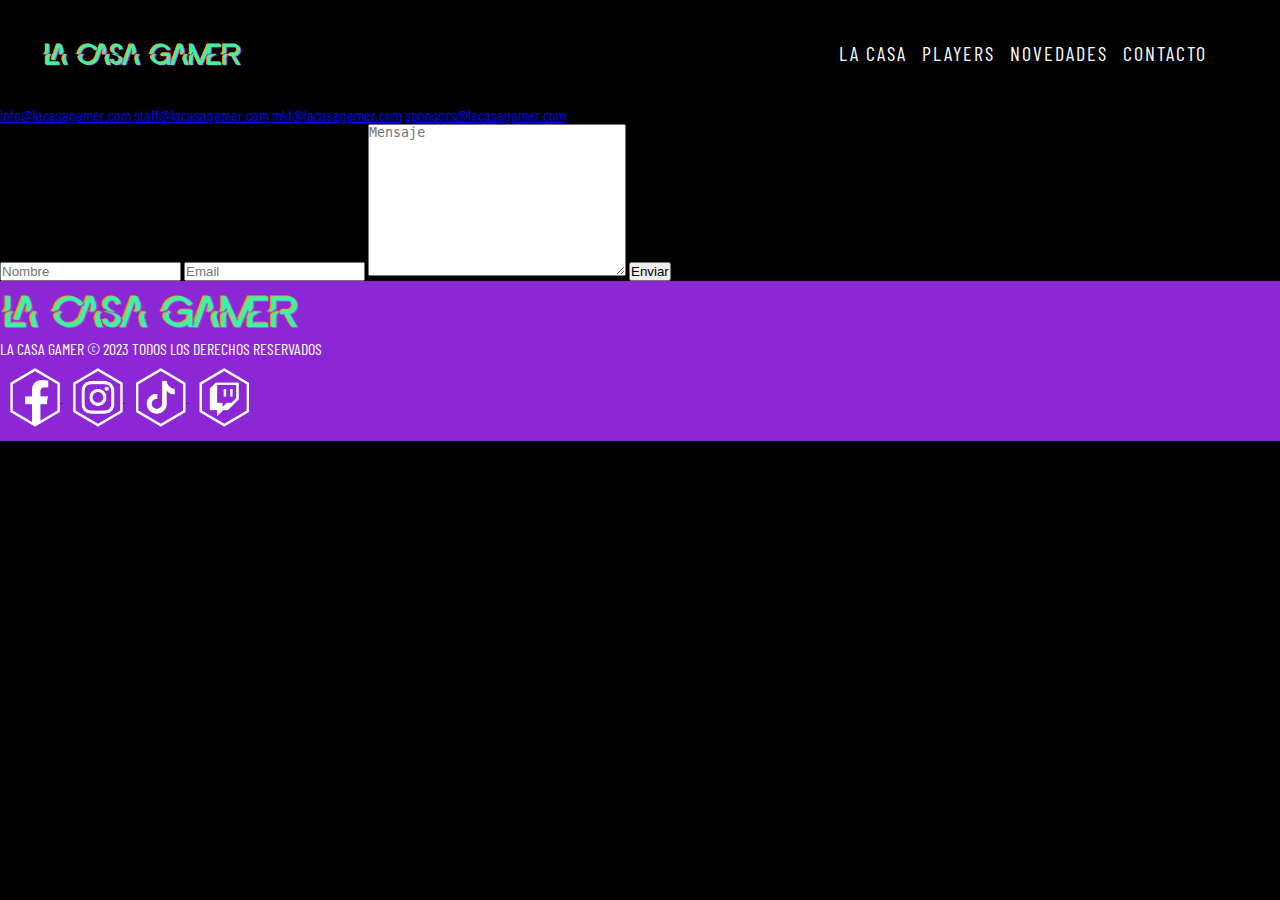
==== pages/contacto.html @ 82a251f8 "home y contacto" ====
<!DOCTYPE html>
<html lang="en">
<head>
    <meta charset="UTF-8">
    <meta http-equiv="X-UA-Compatible" content="IE=edge">
    <meta name="viewport" content="width=device-width, initial-scale=1.0">
    <title>Contacto</title>
    <link rel="preconnect" href="https://fonts.googleapis.com">
<link rel="preconnect" href="https://fonts.gstatic.com" crossorigin>
<link href="https://fonts.googleapis.com/css2?family=Barlow+Condensed:ital,wght@0,100;0,400;0,600;0,700;0,900;1,100;1,400;1,600;1,700;1,900&display=swap" rel="stylesheet">
<link href="https://cdn.jsdelivr.net/npm/bootstrap@5.3.0-alpha3/dist/css/bootstrap.min.css" rel="stylesheet" integrity="sha384-KK94CHFLLe+nY2dmCWGMq91rCGa5gtU4mk92HdvYe+M/SXH301p5ILy+dN9+nJOZ" crossorigin="anonymous">
<link rel="stylesheet" href="../css/styles.css">
</head>
<body>
    <header class="navbar">
        <div class="navbar__der">
            <a href="../index.html">
                <img class="navbar__logo__img" src="../img/logo-casa-gamer.png" alt="logo-casa-gamer">
            </a>
        </div>
        <div class="navbar__der">
            <nav class="navbar_menu">
                <div class="menu-principal-container">
                    <ul class="navigation navigation--horizontal">
                        <li class="menu-item">
                            <a href="la-casa.html">La Casa</a>
                        </li>
                        <li class="menu-item">
                            <a href="players.html">Players</a>
                        </li>
                        <li class="menu-item">
                            <a href="novedades.html">Novedades</a>
                        </li>
                        <li class="menu-item">
                            <a href="contacto.html">Contacto</a>
                        </li>
                    </ul>
                </div>
            </nav>
        </div>
    </header>
    <section class="navbar__violeta"></section>
    <section class="container section__contact">
        <div class="row">
            <div class="col">
                <h2 class="contact__title">Contactanos</h2>
                <div class="contacto__info">
                    <div class="info__contacto">
                        <p>General</p>
                        <p>Ser parte</p>
                        <p>Medios y prensa</p>
                        <p>Sponsors</p>
                    </div>
                    <div class="info__contacto mails__contacto">
                        <a href="mailto:info@lacasagamer.com">info@lacasagamer.com</a>
                        <a href="mailto:staff@lacasagamer.com">staff@lacasagamer.com</a>
                        <a href="mailto:mkt@lacasagamer.com">mkt@lacasagamer.com</a>
                        <a href="mailto:sponsors@lacasagamer.com">sponsors@lacasagamer.com</a>
                    </div>
                </div>
            </div>
            <div class="col">
                <form action="" method="get" enctype="" class="form_contacto">
                    <input type="text" class="form__input" placeholder="Nombre">
                    <input type="email" class="form__input" placeholder="Email">
                    <textarea name="" id="" cols="30" rows="10" class="form__input" placeholder="Mensaje"></textarea>
                    <input type="submit" class="form__button" value="Enviar">
                </form>
            </div>
                        
        </div>
    </section>
    <section class="section__map">

    </section>
    <footer class="page__footer">
        <div class="container">
            <div class="row">
                <div class="col-9">
                    <a href="index.html">
                        <img class="footer__logo" src="../img/logo-casa-gamer.png" alt="">
                    </a>
                    <div>
                        <p class="rights">LA CASA GAMER © 2023 TODOS LOS DERECHOS RESERVADOS</p>
                    </div>
                </div>
                <div class="col-3">
                    <div class="rrss">
                        <a href="">
                            <img src="../img/fb@2x.png" class="img__rrss" alt="">
                        </a>
                        <a href="">
                            <img src="../img/ig@2x.png" class="img__rrss" alt="">
                        </a>
                        <a href="">
                            <img src="../img/tiktok@2x.png" class="img__rrss" alt="">
                        </a>
                        <a href="">
                            <img src="../img/twitch@2x.png" class="img__rrss" alt="">
                        </a>
                    </div>
                </div>
            </div>
        </div>
    </footer>
</body>
</html>
---- css/styles.css ----
* {
    margin: 0;
    padding: 0;
}

body{
    background: #000;
    font-family: barlow condensed;
}

.navbar {
    display: flex;
    align-items: center;
    justify-content: space-between;
    padding: 32px 24px;
    z-index: 100;
    max-width: calc(100% - 32px);
    width: 1180px;
    position: absolute;
    background-color: #000;
    padding: 16px 32px;
    padding-left: 16px;
    top: 24px;
    border-radius: 16px;
    left: 50%;
    transform: translateX(-50%);
}

.navbar a {
    color: #fff;
    font-weight: 400;
    line-height: 1.2;
    font-size: 20px;
    letter-spacing: 2px;
    font-family: Barlow condensed,sans-serif;
    text-decoration: none;
    text-transform: uppercase;
    padding-right: 15px;
}

.navbar__logo__img {
    width: 200px;
}

img {
    max-width: 100%;
    height: auto;
    vertical-align: middle;
    border-style: none;
}

a:visited {
    text-decoration: none;
}

.navigation--horizontal {
    display: flex;
    align-items: center;
    margin: 0;
}

.navigation{
    list-style: none;
}


ol, ul {
    padding-left: 0;
}

.navigation--horizontal .menu-item {
    position: relative;
    margin: 0;
}

.hero {
    background:#000;
    background-image: url("../img/bg-main.png");
    overflow: hidden;
    position: relative;
}
.hero--full-image {
    /* padding-top: 100px;
    padding-bottom: 120px; */
    position: relative;
    overflow: hidden;
    height: 44vw;
    max-height: 1200px;
    display: flex;
    align-items: center;
    height: 900px;
}

.bg--image {
    background-repeat: no-repeat;
    background-size: cover;
    background-position: 50%;
    background-attachment: fixed;
}

.hero__bg{
    position: relative;
}

.hero__triangulo {
    background-image: url(../img/triangulo-bg.png);
    background-size: 1920px 144px;
    bottom: 0;
    height: 144px;
    left: 0;
    position: absolute;
    width: 100%;
}

/* div{
    display: block;
} */

.section__header{
    position: relative;
    margin: 60px auto 30px auto;
    text-align: center;
    color: #fff;
    text-transform: uppercase;
}

.section__subtitle{
    font-weight: 300;
    font-size: 35px;
    letter-spacing: 3px;
    line-height: 0px;
}

.section__title{
    font-weight: 900;
    font-size: 80px;
    letter-spacing: 3px;
}

.section__teams{
    background: #000;
}

.teams{
    margin: 0 auto;
    padding: 0 50px;
    background: #000;
    color: #fff;
    text-transform: uppercase;
}

.teams__container{
    text-align: center;
    background: #000;
    padding-bottom: 32em;
}

.teams__container__info{
    float: left;
    width: 22%;
    margin-left: 0;
    margin-right: 3%;
    overflow: hidden;
    padding: 20px 0;
}

.teams__escudo{
    margin: 0 auto;
    max-width: 269px;
}

.teams_name_title{
    vertical-align: inherit;
}

.section__violeta{
    background: #8C27D6;
    /* overflow: hidden; */
    padding-top: 100px;
    padding-bottom: 100px;
}

.section__subtitle--violeta{
    color: #FFA500;
    font-size: 30px;
    letter-spacing: 1px;
    font-weight: 400;
    padding-bottom: 10px;
}

.section__title--violeta{
    color: #fff;
    line-height: 80px;
}

.section__parrafo{
    color: #fff;
    font-size: 17px;
    line-height: 20px;
}

.page__footer{
    background: #8C27D6;
    /* display: flex; */
    height: 160px;
    display: flex;
    align-items: center;
    color: #fff;
}

.footer__logo{
    width: 300px;
    margin-bottom: 10px;
}

.rrss{
    padding-top: 10px;
}

.img__rrss{
    width: 50px;
    padding-left: 10px;
}
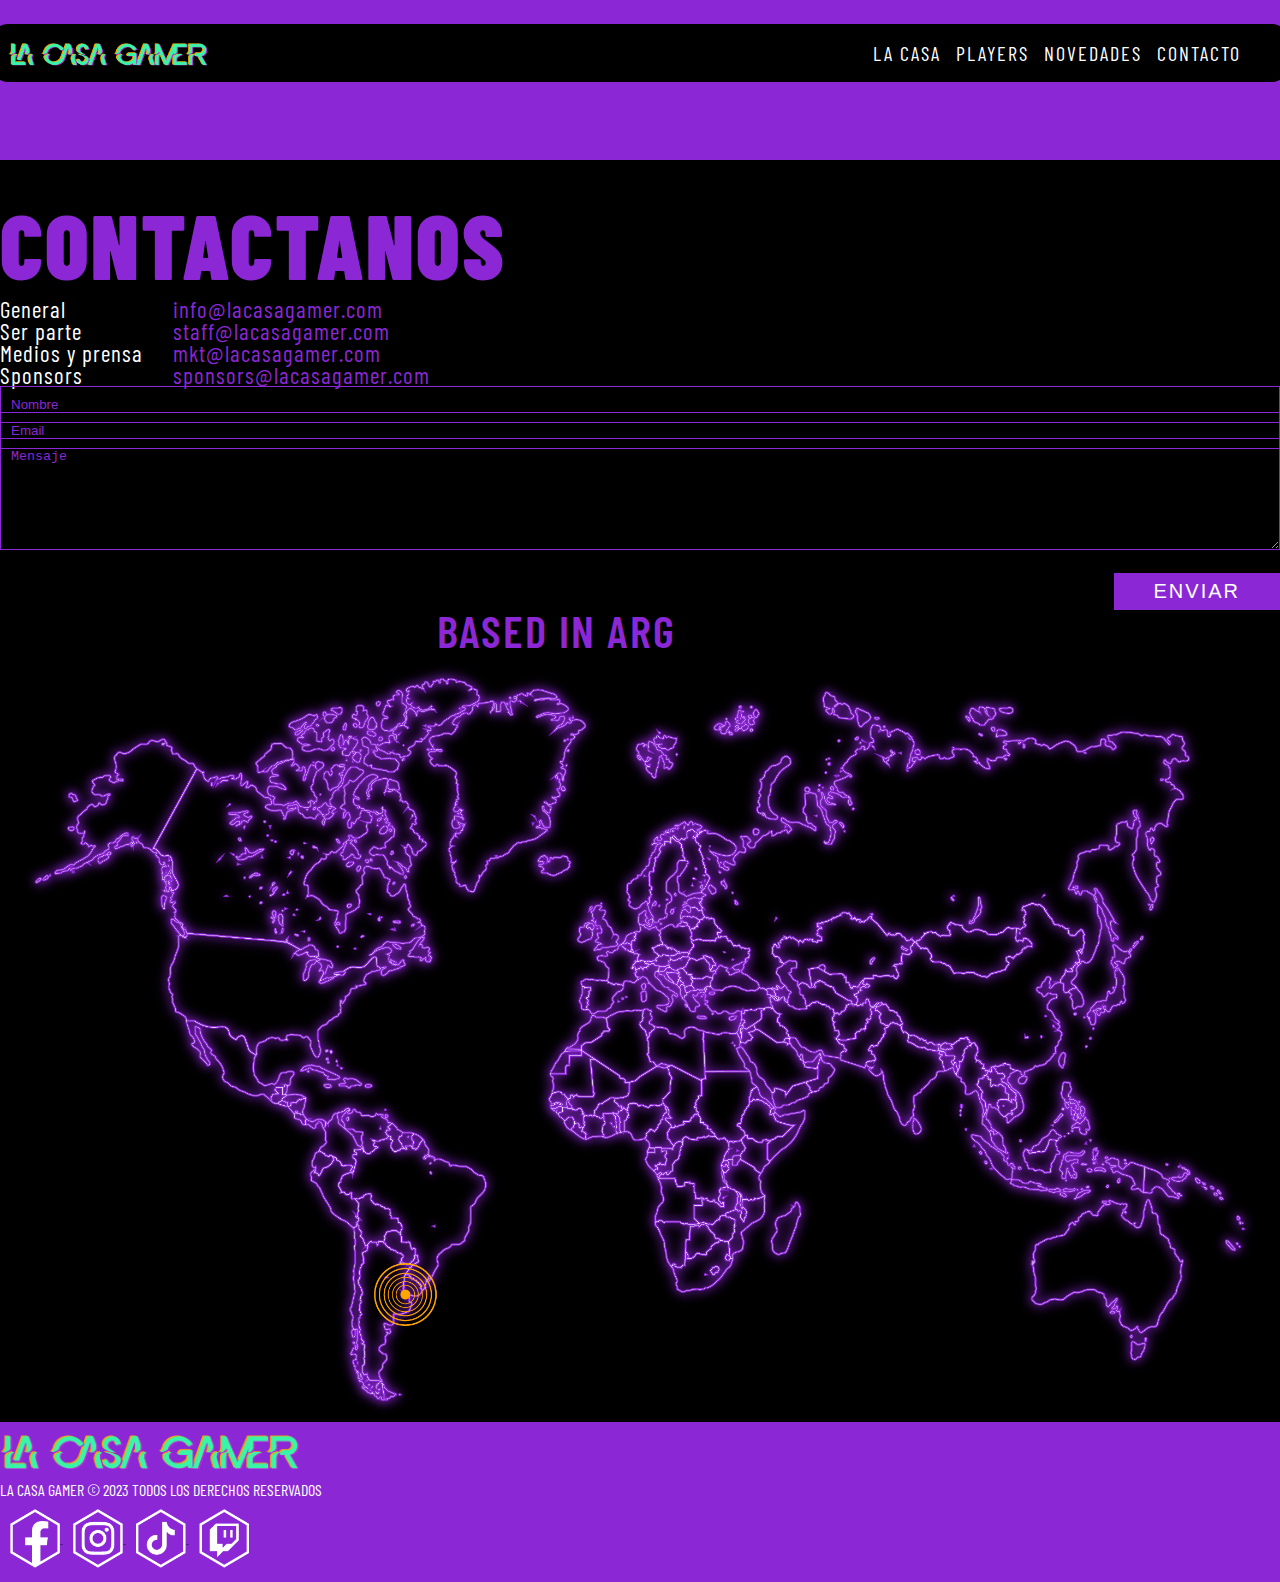
==== commit 4a73364b: "contacto terminado sin mobile" ====
--- a/pages/contacto.html
+++ b/pages/contacto.html
@@ -43,7 +43,7 @@
     <section class="container section__contact">
         <div class="row">
             <div class="col">
-                <h2 class="contact__title">Contactanos</h2>
+                <h1 class="contact__title">Contactanos</h1>
                 <div class="contacto__info">
                     <div class="info__contacto">
                         <p>General</p>
@@ -59,19 +59,30 @@
                     </div>
                 </div>
             </div>
-            <div class="col">
-                <form action="" method="get" enctype="" class="form_contacto">
-                    <input type="text" class="form__input" placeholder="Nombre">
-                    <input type="email" class="form__input" placeholder="Email">
-                    <textarea name="" id="" cols="30" rows="10" class="form__input" placeholder="Mensaje"></textarea>
-                    <input type="submit" class="form__button" value="Enviar">
-                </form>
+            <div class="col form__form">
+                <div class="form">
+                    <form action="" method="get" enctype="" class="form_contacto">
+                        <label for="name"></label>
+                        <input type="text" class="form__input" placeholder="Nombre">
+                    
+                        <label for="email"></label>
+                        <input type="email" class="form__input" placeholder="Email">
+                        
+                        <label for="message"></label>
+                        <textarea name="" id="" cols="30" rows="6" class="form__input" placeholder="Mensaje"></textarea>
+                        
+                        <input type="submit" class="form__button" value="Enviar">
+                    </form>
+                </div>
             </div>
                         
         </div>
     </section>
     <section class="section__map">
-
+        <div class="map">
+            <h2 class="map__title">Based in arg</h2>
+            <img class="img__map" src="../img/map.png" alt="mapa_planisferio">
+        </div>
     </section>
     <footer class="page__footer">
         <div class="container">
@@ -87,16 +98,16 @@
                 <div class="col-3">
                     <div class="rrss">
                         <a href="">
-                            <img src="../img/fb@2x.png" class="img__rrss" alt="">
+                            <img src="../img/fb@2x.png" class="img__rrss" alt="logo-facebook">
                         </a>
                         <a href="">
-                            <img src="../img/ig@2x.png" class="img__rrss" alt="">
+                            <img src="../img/ig@2x.png" class="img__rrss" alt="logo-instagram">
                         </a>
                         <a href="">
-                            <img src="../img/tiktok@2x.png" class="img__rrss" alt="">
+                            <img src="../img/tiktok@2x.png" class="img__rrss" alt="logo-tiktok">
                         </a>
                         <a href="">
-                            <img src="../img/twitch@2x.png" class="img__rrss" alt="">
+                            <img src="../img/twitch@2x.png" class="img__rrss" alt="logo-twitch">
                         </a>
                     </div>
                 </div>
--- a/css/styles.css
+++ b/css/styles.css
@@ -8,6 +8,7 @@
     font-family: barlow condensed;
 }
 
+/* Home - index */
 .navbar {
     display: flex;
     align-items: center;
@@ -15,7 +16,7 @@
     padding: 32px 24px;
     z-index: 100;
     max-width: calc(100% - 32px);
-    width: 1180px;
+    width: 1320px;
     position: absolute;
     background-color: #000;
     padding: 16px 32px;
@@ -173,6 +174,7 @@
     vertical-align: inherit;
 }
 
+
 .section__violeta{
     background: #8C27D6;
     /* overflow: hidden; */
@@ -199,6 +201,7 @@
     line-height: 20px;
 }
 
+/* Footer */
 .page__footer{
     background: #8C27D6;
     /* display: flex; */
@@ -220,4 +223,119 @@
 .img__rrss{
     width: 50px;
     padding-left: 10px;
-}+}
+
+/* Header secciones */
+.navbar__violeta{
+    background-color: #8C27D6;
+    height: 160px;
+    display: flex;
+    align-items: center;
+    justify-content: center;
+}
+
+.navbar___violeta--items{
+    bottom: 5px;
+}
+
+/* Contacto */
+.section__contact{
+padding-top: 30px;
+padding-bottom: 30px;
+}
+.contact__title{
+    color: #8C27D6;
+    font-weight: 900;
+    text-transform: uppercase;
+    font-size: 90px;
+    letter-spacing: 2px;
+}
+
+.contacto__info{
+    display: flex;
+    font-size: 23px;
+    letter-spacing: 1px;
+    line-height: 22px;
+}
+
+.contacto__info a{
+    color: #8C27D6;
+    text-decoration: none;
+}
+
+.contacto__info a:hover{
+    color: #FFA500;
+}
+
+.info__contacto{
+    display: grid;
+    color: #fff;
+    padding-right: 30px;
+}
+
+input[type=text], input[type=email]{
+    width: 100%;
+    background: none;
+    border: 1px solid #8C27D6;
+    box-sizing: border-box;
+    padding: 10px;
+    margin-bottom: -30px;
+    resize: vertical;
+    color: #fff;
+}
+
+input[type=text]:focus, input[type=email]:focus{
+    background: #8C27D6;
+}
+
+textarea{
+    width: 100%;
+    background: none;
+    border: 1px solid #8C27D6;
+    box-sizing: border-box;
+    padding: 10px;
+    margin-bottom: 20px;
+    resize: vertical;
+    color: #fff;
+}
+
+textarea:focus{
+    background: #8C27D6;
+}
+
+input[type=submit]{
+    background: #8C27D6;
+    color: #fff;
+    padding: 7px 40px;
+    border: none;
+    font-size: 20px;
+    text-transform: uppercase;
+    letter-spacing: 2px;
+    float: right;
+}
+
+input[type=submit]:hover{
+    background: #fff;
+    color: #8C27D6;
+}
+
+input::placeholder, textarea::placeholder{
+    color: #8C27D6;
+}
+
+
+/* Contacto - mapa */
+.map{
+    padding: 40px auto;
+    display: block;
+}
+
+.map__title{
+    display: flex;
+    justify-content: center;
+    color: #8C27D6;
+    font-weight: 600;
+    text-transform: uppercase;
+    font-size: 45px;
+    letter-spacing: 2px;
+}
